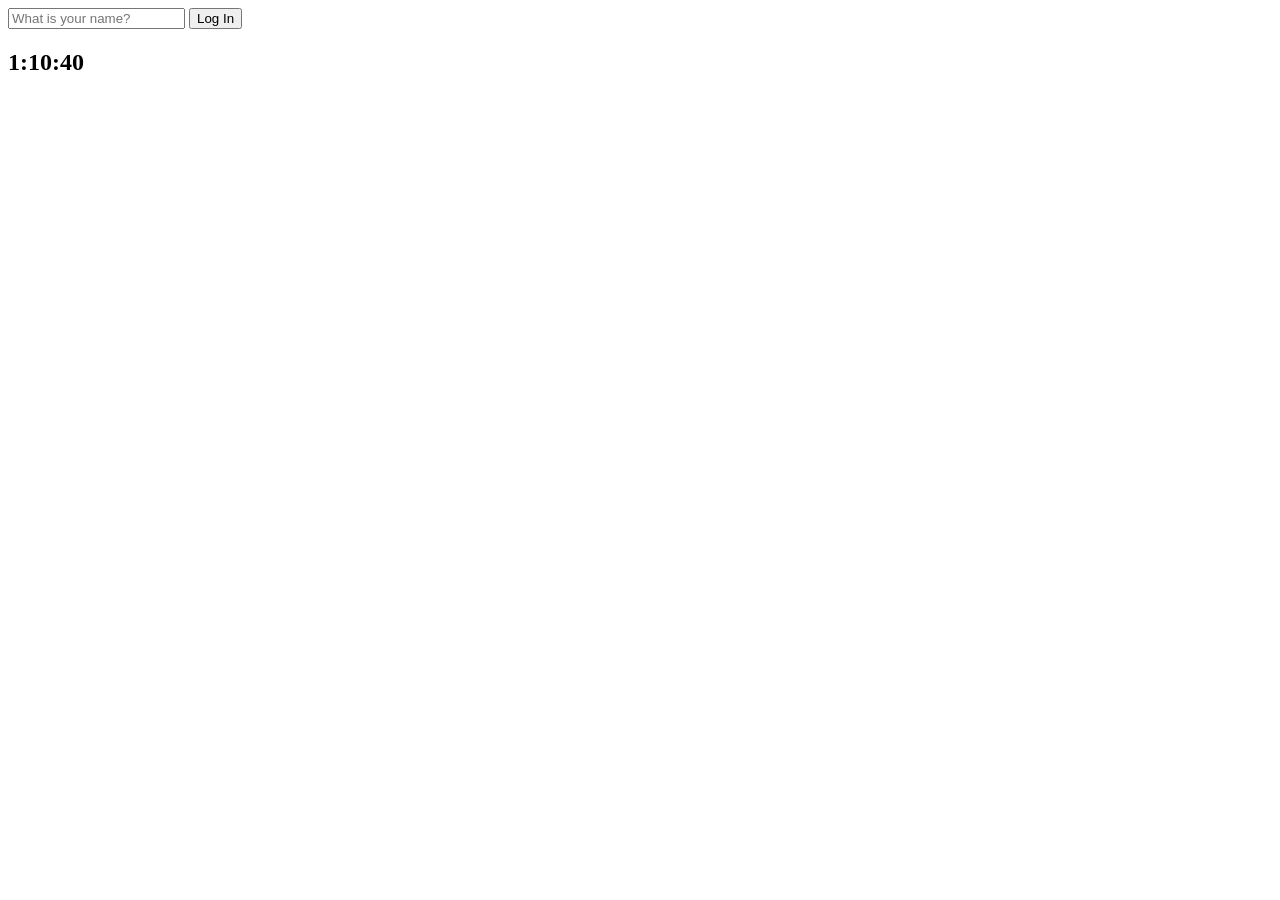
==== index.html @ 44636d89 "clock (Timeouts and Dates)" ====
<!DOCTYPE html>
<html lang="en">
  <head>
    <meta charset="UTF-8" />
    <meta name="viewport" content="width=device-width, initial-scale=1.0" />
    <link rel="stylesheet" href="css/style.css" />
    <title>Momentum App</title>
  </head>
  <body>
    <form class="hidden" id="login-form">
      <input
        required
        maxlength="15"
        type="text"
        placeholder="What is your name?"
      />
      <input type="submit" value="Log In" />
    </form>
    <h2 id="clock">00:00:00</h2>
    <h1 id="greeting" class="hidden"></h1>
    <script src="js/greetings.js"></script>
    <script src="js/clock.js"></script>
  </body>
</html>
---- css/style.css ----
.hidden {
  display: none;
}
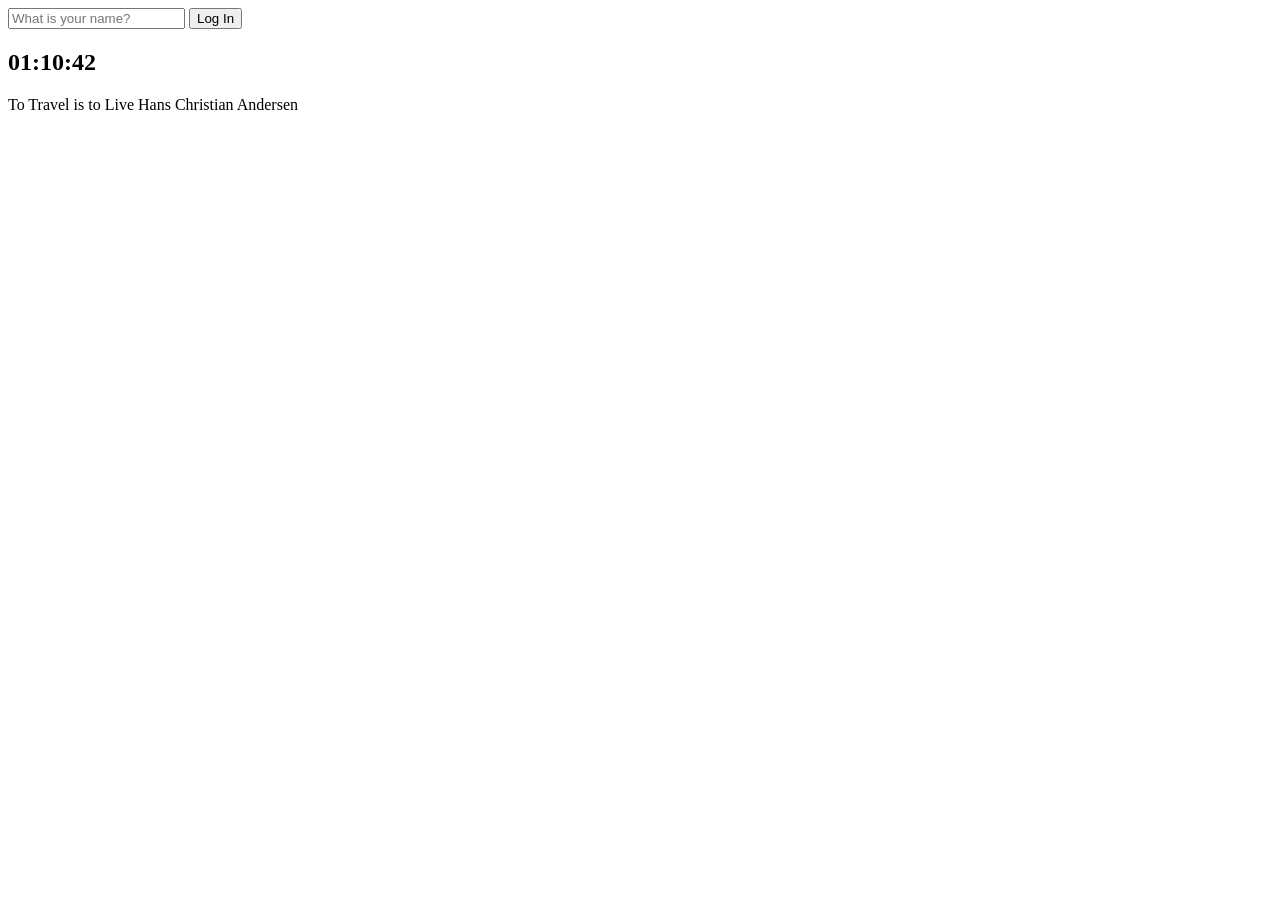
==== commit 9313e652: "Quotes And Background (Quotes)" ====
--- a/index.html
+++ b/index.html
@@ -18,7 +18,12 @@
     </form>
     <h2 id="clock">00:00:00</h2>
     <h1 id="greeting" class="hidden"></h1>
-    <script src="js/greetings.js"></script>
+    <div id="quote">
+      <span></span>
+      <span></span>
+    </div>
+    <script src="js/greetings.js"></script>
     <script src="js/clock.js"></script>
+    <script src="js/quotes.js"></script>
   </body>
 </html>
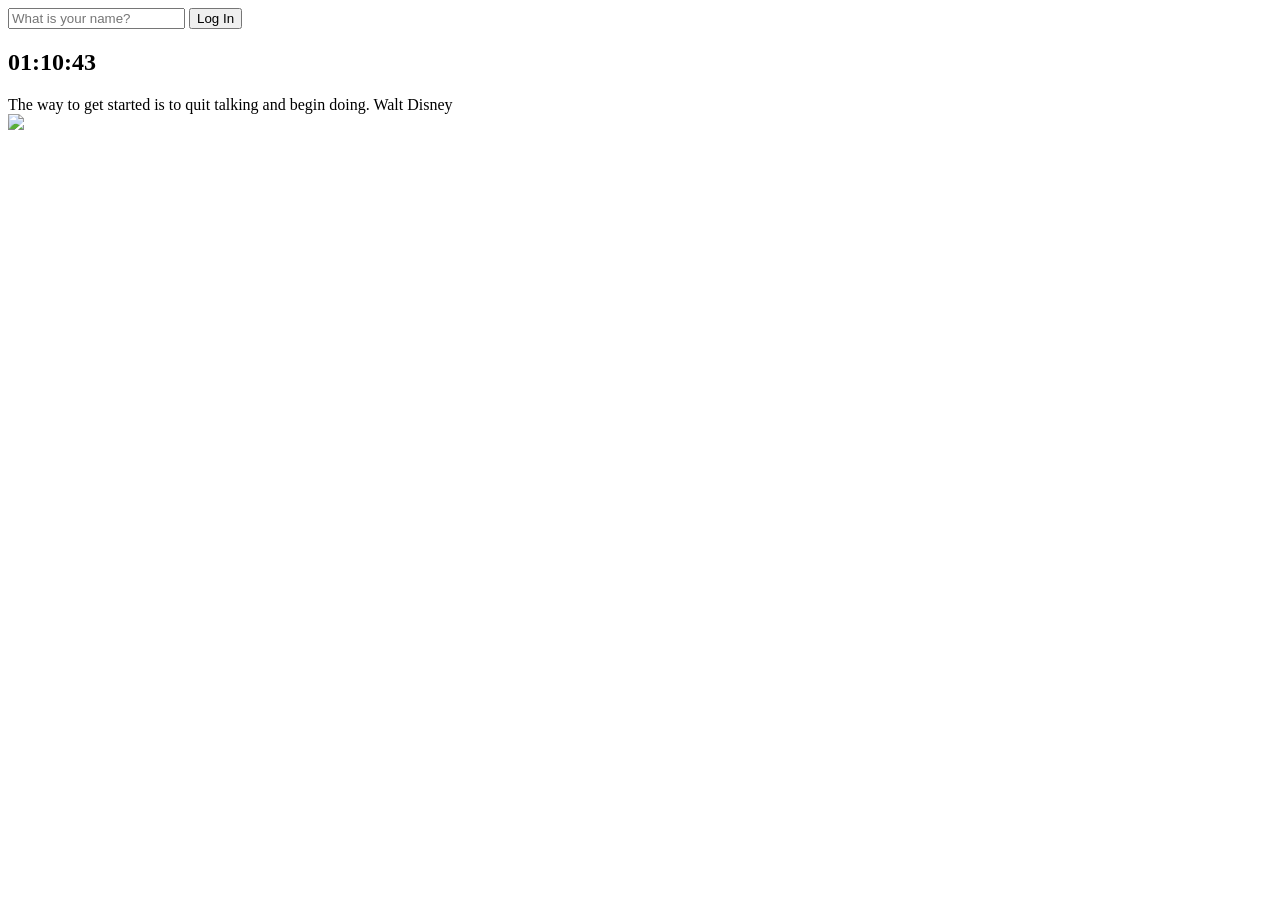
==== commit dff176ca: "Quotes And Background (Background)" ====
--- a/index.html
+++ b/index.html
@@ -25,5 +25,6 @@
     <script src="js/greetings.js"></script>
     <script src="js/clock.js"></script>
     <script src="js/quotes.js"></script>
+    <script src="js/background.js"></script>
   </body>
 </html>
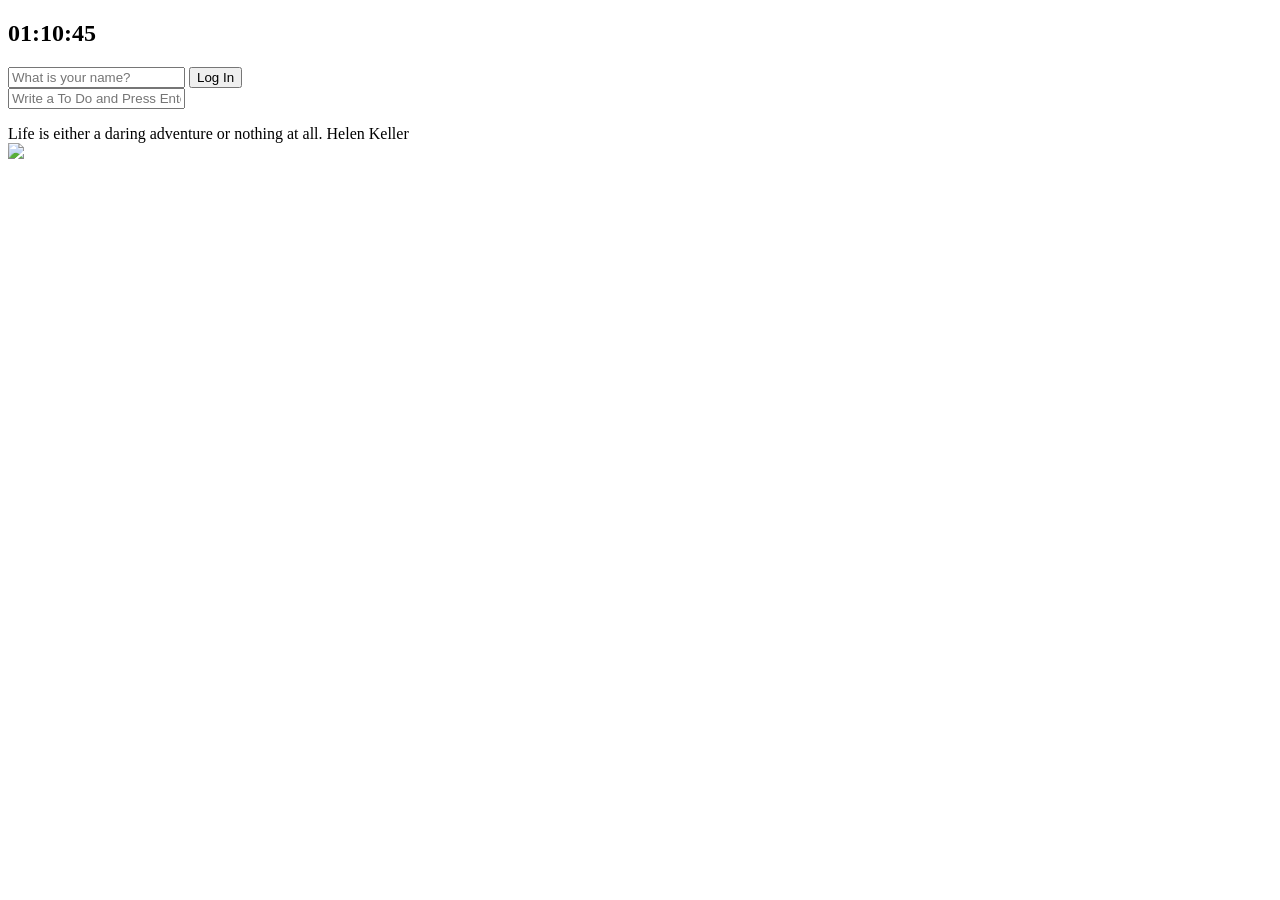
==== commit f013788d: "To Do List (Adding ToDos)" ====
--- a/index.html
+++ b/index.html
@@ -7,6 +7,7 @@
     <title>Momentum App</title>
   </head>
   <body>
+    <h2 id="clock">00:00:00</h2>
     <form class="hidden" id="login-form">
       <input
         required
@@ -16,8 +17,11 @@
       />
       <input type="submit" value="Log In" />
     </form>
-    <h2 id="clock">00:00:00</h2>
-    <h1 id="greeting" class="hidden"></h1>
+    <h1 class="hidden" id="greeting"></h1>
+    <form id="todo-form">
+      <input type="text" placeholder="Write a To Do and Press Enter" required />
+    </form>
+    <ul id="todo-list"></ul>
     <div id="quote">
       <span></span>
       <span></span>
@@ -26,5 +30,6 @@
     <script src="js/clock.js"></script>
     <script src="js/quotes.js"></script>
     <script src="js/background.js"></script>
+    <script src="js/todo.js"></script>
   </body>
 </html>
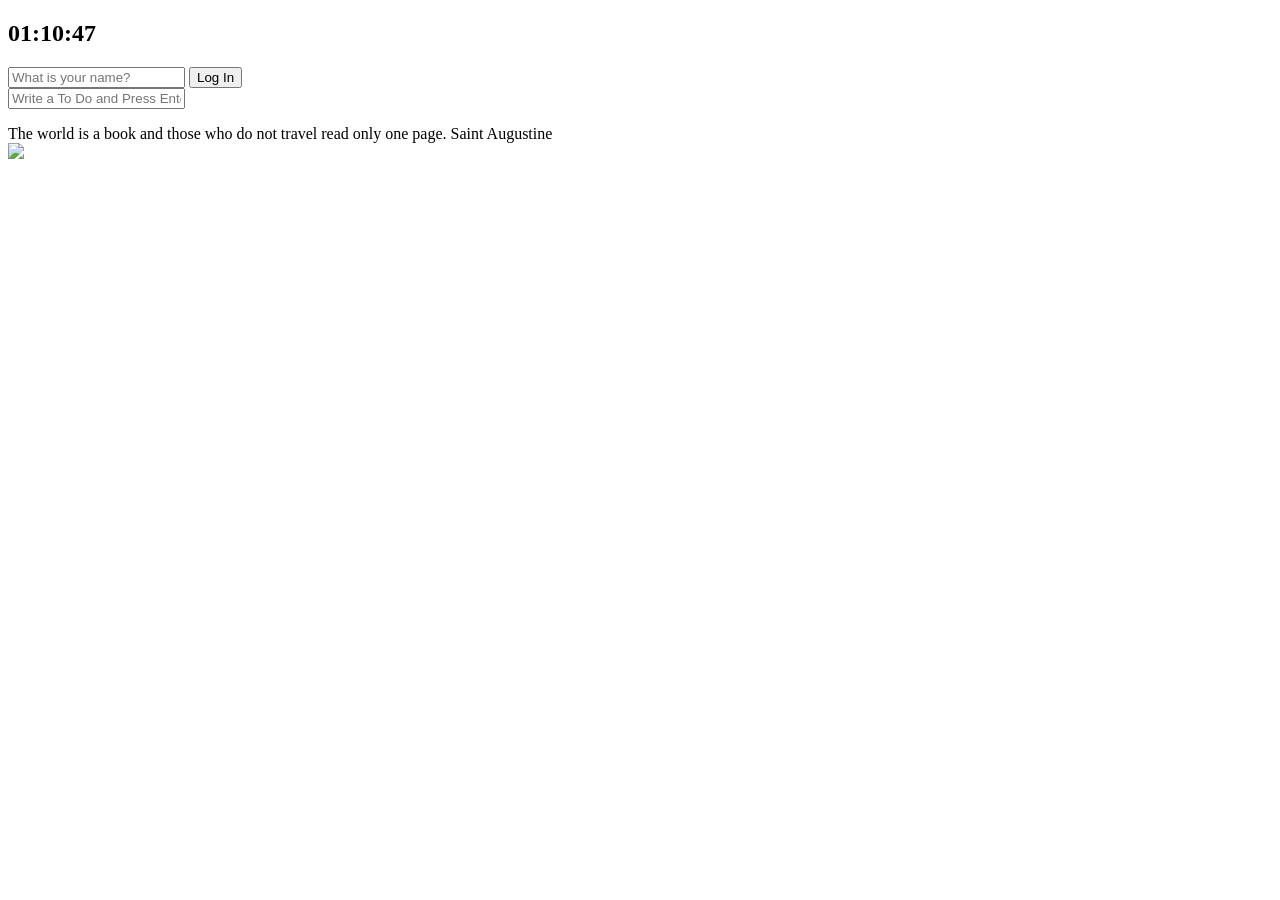
==== commit a632b5c9: "Weather 만들기 (Geolocation)" ====
--- a/index.html
+++ b/index.html
@@ -31,5 +31,6 @@
     <script src="js/quotes.js"></script>
     <script src="js/background.js"></script>
     <script src="js/todo.js"></script>
+    <script src="js/weather.js"></script>
   </body>
 </html>
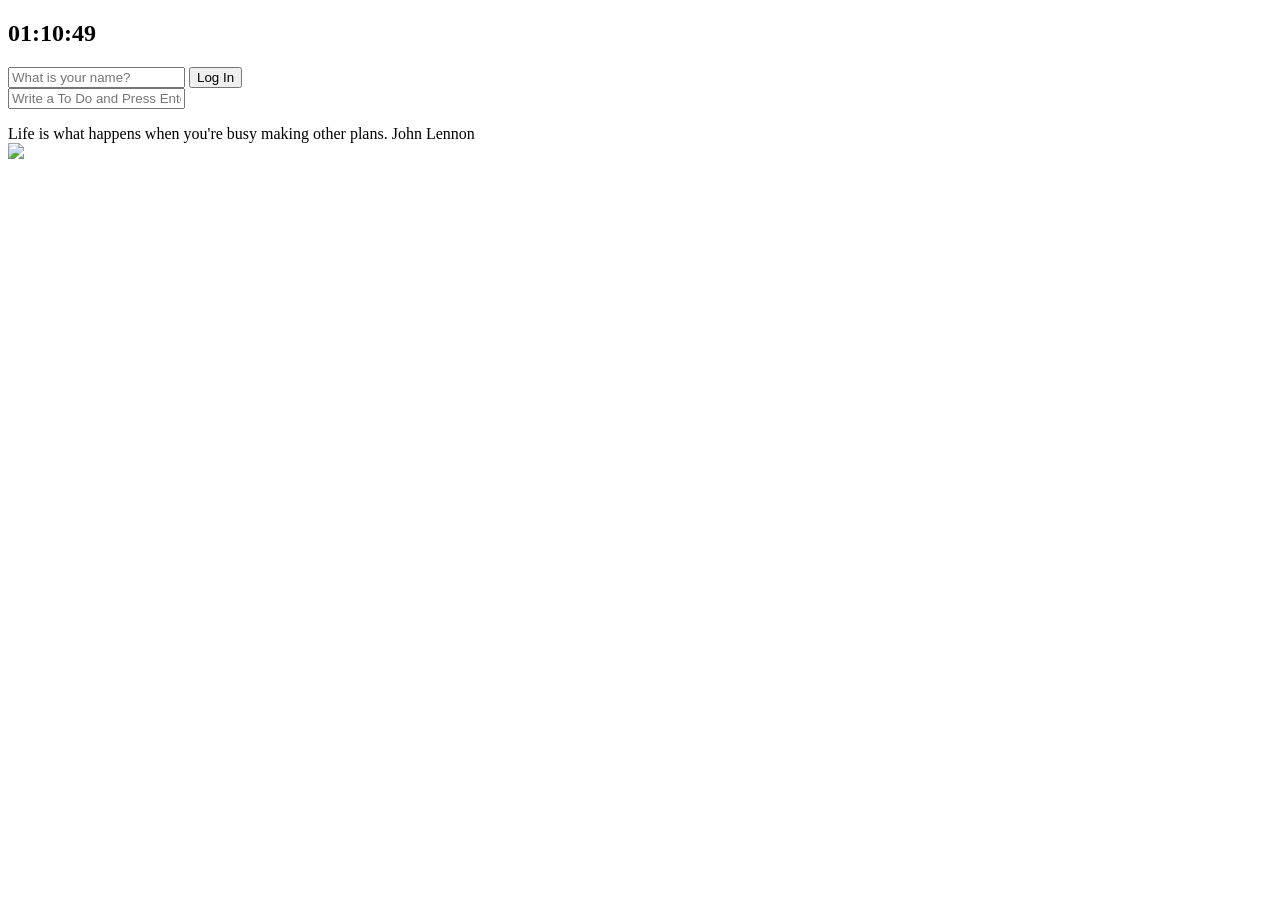
==== commit 2c8c3f27: "Weather 만들기 (Weather API)" ====
--- a/index.html
+++ b/index.html
@@ -26,6 +26,10 @@
       <span></span>
       <span></span>
     </div>
+    <div id="weather">
+      <span></span>
+      <span></span>
+    </div>
     <script src="js/greetings.js"></script>
     <script src="js/clock.js"></script>
     <script src="js/quotes.js"></script>
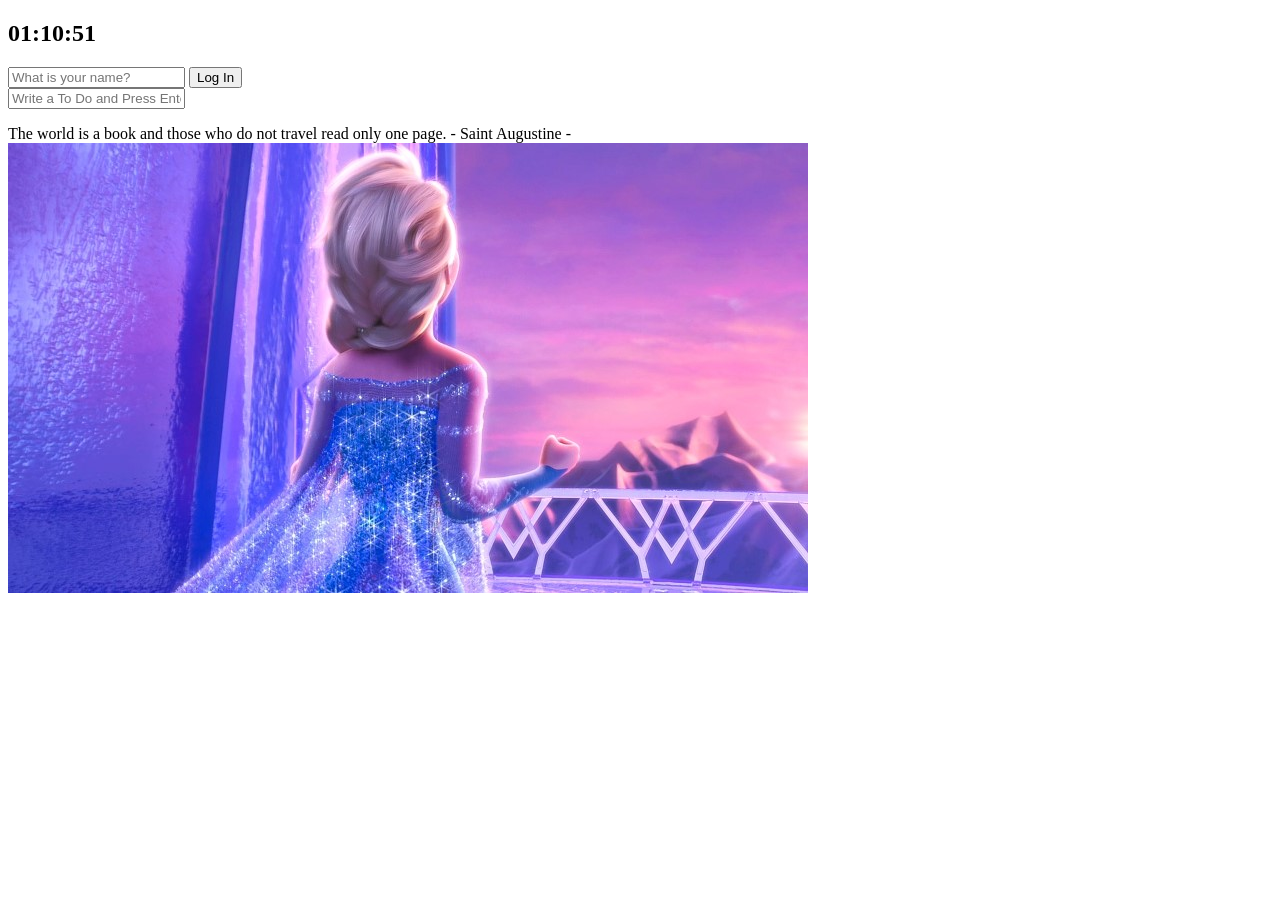
==== commit ba809ef1: "css작업까지 마무리. ( 첫 완성)" ====
--- a/index.html
+++ b/index.html
@@ -7,25 +7,37 @@
     <title>Momentum App</title>
   </head>
   <body>
+    <!-- Time -->
     <h2 id="clock">00:00:00</h2>
-    <form class="hidden" id="login-form">
-      <input
-        required
-        maxlength="15"
-        type="text"
-        placeholder="What is your name?"
-      />
-      <input type="submit" value="Log In" />
-    </form>
-    <h1 class="hidden" id="greeting"></h1>
+    <!-- Login -->
+    <div class="login-box">
+      <form class="hidden" id="login-form">
+        <input
+          class="what"
+          required
+          maxlength="15"
+          type="text"
+          placeholder="What is your name?"
+        />
+        <input class="btn" type="submit" value="Log In" />
+      </form>
+      <div class="name-box hidname" id="greeting">
+        <h1 class="hidden" id="greeting"></h1>
+      </div>
+    </div>
+    <!-- To Do -->
     <form id="todo-form">
       <input type="text" placeholder="Write a To Do and Press Enter" required />
     </form>
-    <ul id="todo-list"></ul>
+    <div class="todo-box">
+      <ul id="todo-list"></ul>
+    </div>
+    <!--quote-->
     <div id="quote">
       <span></span>
       <span></span>
     </div>
+    <!-- Weather -->
     <div id="weather">
       <span></span>
       <span></span>
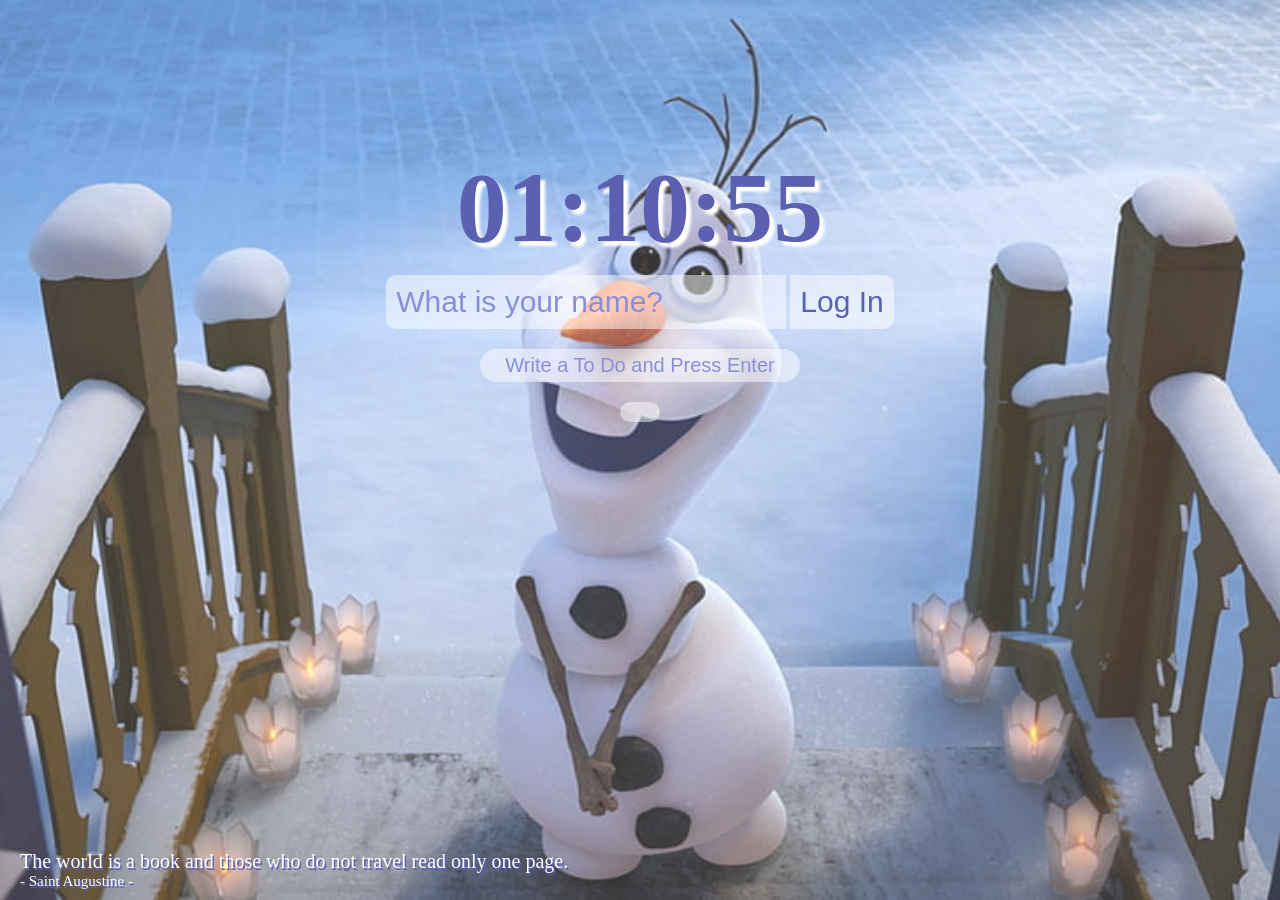
==== commit 03361cb2: "오류 수정본" ====
--- a/index.html
+++ b/index.html
@@ -21,7 +21,9 @@
         />
         <input class="btn" type="submit" value="Log In" />
       </form>
-      <div class="name-box hidname" id="greeting">
+    </div>
+    <div class="hidden">
+      <div class="name-box" id="greeting">
         <h1 class="hidden" id="greeting"></h1>
       </div>
     </div>
--- a/css/style.css
+++ b/css/style.css
@@ -1,6 +1,39 @@
+
+@import "img.css";
+@import "todo.css";
+@import "login.css";
+@import "quote.css";
+@import "weather.css";
+@import "time.css";
+
+
+
 .hidden {
   display: none;
 }
 
+* {
+  color: var(--main-color)
+}
+
+:root {
+  --back-color:rgba(255, 255, 255, 0.5);
+  --pla-color: rgb(138, 142, 217);
+  --main-color: rgb(91, 97, 176);
+}
 
 
+body {
+  position: relative;
+  margin: 0%;
+  height: 100vh;
+  width: 100vw;
+  padding-top: 50px;
+  box-sizing: border-box;
+}
+
+
+
+
+
+
